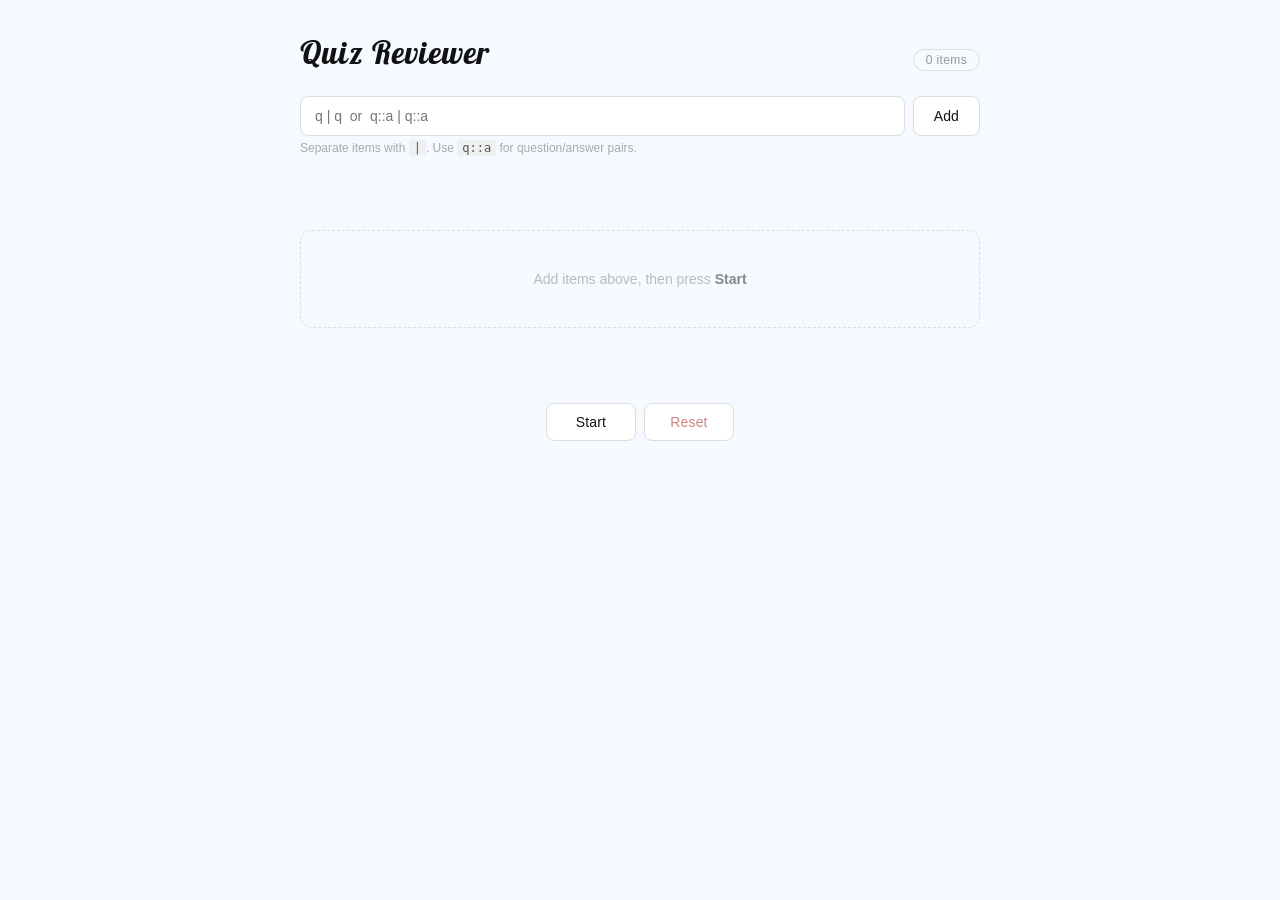
==== claudeAi/index.html @ f23acb00 "q::a | q::a format" ====
<!doctype html>
<html lang="en">
  <head>
    <meta charset="UTF-8" />
    <meta name="viewport" content="width=device-width, initial-scale=1.0" />
    <title>Quiz Reviewer</title>
    <link rel="stylesheet" href="style.css" />
    <script src="script.js" defer></script>
  </head>
  <body>
    <div class="app">
      <div class="header">
        <span class="title">Quiz Reviewer</span>
        <span class="badge" id="count-badge">0 items</span>
      </div>

      <div>
        <div class="input-row">
          <input type="text" id="input" placeholder="q | q  or  q::a | q::a" />
          <button onclick="insert()">Add</button>
        </div>
        <p class="hint">
          Separate items with <code>|</code>. Use <code>q::a</code> for
          question/answer pairs.
        </p>
      </div>

      <div class="progress-wrap" id="progress-wrap" style="display: none">
        <div class="progress-meta">
          <span id="prog-label">0 remaining</span>
          <span id="prog-pct">0%</span>
        </div>
        <div class="progress-bar">
          <div class="progress-fill" id="prog-fill" style="width: 0%"></div>
        </div>
      </div>

      <div class="card-area" id="card-area">
        <div class="empty-card">
          Add items above, then press <strong>Start</strong>
        </div>
      </div>

      <div class="controls">
        <button id="start-btn" onclick="startQuiz()">Start</button>
        <button id="flip-btn" onclick="flipCard()" style="display: none">
          Flip
        </button>
        <button id="next-btn" onclick="nextCard()" style="display: none">
          Next
        </button>
        <button class="btn-danger" onclick="confirmReset()">Reset</button>
      </div>
    </div>

    <div class="toast" id="toast"></div>
  </body>
</html>
---- claudeAi/style.css ----
@import url("https://fonts.googleapis.com/css2?family=Archivo+Black&family=Dynalight&family=Fira+Sans:ital,wght@0,100;0,200;0,300;0,400;0,500;0,600;0,700;0,800;0,900;1,100;1,200;1,300;1,400;1,500;1,600;1,700;1,800;1,900&family=Lobster&family=Markazi+Text:wght@400..700&family=Montserrat:ital,wght@0,100..900;1,100..900&family=Nunito+Sans:ital,opsz,wght@0,6..12,200..1000;1,6..12,200..1000&family=Nunito:ital,wght@0,900;1,900&family=Open+Sans:ital,wght@0,300..800;1,300..800&family=Playball&family=Poppins:ital,wght@0,100;0,200;0,300;0,400;0,500;0,600;0,700;0,800;0,900;1,100;1,200;1,300;1,400;1,500;1,600;1,700;1,800;1,900&family=Rubik:ital,wght@0,300..900;1,300..900&family=Shojumaru&family=Zain:ital,wght@0,200;0,300;0,400;0,700;0,800;0,900;1,300;1,400&display=swap");

* {
  box-sizing: border-box;
  margin: 0;
  padding: 0;
}

body {
  font-family: "DM Sans", sans-serif;
  min-height: 100vh;
  background: #f4faff;
  display: flex;
  justify-content: center;
  padding: 2rem 1rem;
  color: #111;
}

.app {
  width: 100%;
  max-width: 680px;
  display: flex;
  flex-direction: column;
  gap: 1.5rem;
}

/* Header */
.header {
  display: flex;
  justify-content: space-between;
  align-items: baseline;
}

.title {
  font-family: "Lobster", "DM Serif Display", serif;
  font-size: 32px;
  letter-spacing: 1px;
  font-weight: 400;
  color: #111;
}

.badge {
  font-size: 12px;
  color: #999;
  border: 1px solid #ddd;
  padding: 3px 12px;
  border-radius: 999px;
  letter-spacing: 0.03em;
}

/* Input */
.input-row {
  display: flex;
  gap: 8px;
}

.input-row input {
  flex: 1;
  min-width: 0;
  padding: 11px 14px;
  border: 1.5px solid #ddd;
  border-radius: 8px;
  outline: none;
  font-size: 14px;
  font-family: "DM Sans", sans-serif;
  color: #111;
  background: #fff;
  transition: 0.2s;
}

.input-row input:focus {
  border-color: #111;
}

.hint {
  font-size: 12px;
  color: #aaa;
  margin-top: 5px;
}

.hint code {
  background: #f0f0f0;
  padding: 1px 5px;
  border-radius: 3px;
  color: #555;
  font-family: monospace;
}

/* Buttons */
button {
  padding: 10px 20px;
  border: 1.5px solid #ddd;
  border-radius: 8px;
  background: #fff;
  color: #111;
  font-size: 14px;
  font-family: "DM Sans", sans-serif;
  font-weight: 500;
  cursor: pointer;
  transition: 0.15s;
  letter-spacing: 0.01em;
}

button:hover {
  background: #111;
  color: #fff;
  border-color: #111;
}

button:active {
  transform: scale(0.98);
}

.btn-danger {
  border-color: #ddd;
  color: #cf8585;
}

.btn-danger:hover {
  background: #cf8585;
  color: #fff;
  border-color: #b87575;
}

/* Progress */
.progress-wrap {
  display: flex;
  flex-direction: column;
  gap: 5px;
}

.progress-meta {
  display: flex;
  justify-content: space-between;
  font-size: 12px;
  color: #aaa;
}

.progress-bar {
  height: 2px;
  background: #eee;
  border-radius: 999px;
  overflow: hidden;
}

.progress-fill {
  height: 100%;
  background: #111;
  border-radius: 999px;
  transition: width 0.4s ease;
}

/* Card area */
.card-area {
  min-height: 200px;
  display: flex;
  align-items: center;
  justify-content: center;
}

.empty-card {
  border: 1.5px dashed #ddd;
  border-radius: 12px;
  padding: 2.5rem;
  text-align: center;
  color: #bbb;
  font-size: 14px;
  width: 100%;
}

.empty-card strong {
  color: #888;
}

/* Flip card */
.flip-scene {
  width: 100%;
  perspective: 800px;
  cursor: pointer;
}

.flip-card {
  position: relative;
  width: 100%;
  transform-style: preserve-3d;
  transition: transform 0.5s ease;
}

.flip-card.flipped {
  transform: rotateY(180deg);
}

.card-face {
  background: #fff;
  border: 1.5px solid #e8e8e8;
  border-radius: 12px;
  padding: 2rem 2rem 1.5rem;
  backface-visibility: hidden;
  -webkit-backface-visibility: hidden;
}

.card-face.back {
  position: absolute;
  top: 0;
  left: 0;
  width: 100%;
  transform: rotateY(180deg);
  background: #fafafa;
}

.card-label {
  font-size: 11px;
  font-weight: 500;
  letter-spacing: 0.1em;
  text-transform: uppercase;
  color: #ccc;
  margin-bottom: 0.75rem;
}

.card-text {
  font-family: "DM Serif Display", serif;
  font-size: 28px;
  font-weight: 400;
  color: #111;
  line-height: 1.4;
  min-height: 60px;
  word-break: break-word;
}

.card-tip {
  font-size: 12px;
  color: #ccc;
  margin-top: 1.25rem;
  text-align: right;
}

/* Plain item card */
.plain-card {
  background: #fff;
  border: 1.5px solid #e8e8e8;
  border-radius: 12px;
  padding: 2rem 2rem 1.5rem;
  width: 100%;
}

/* Done card */
.done-card {
  background: #fff;
  border: 1.5px solid #e8e8e8;
  border-radius: 12px;
  padding: 2.5rem;
  text-align: center;
  width: 100%;
}

.done-check {
  width: 36px;
  height: 36px;
  border: 2px solid #111;
  border-radius: 50%;
  display: flex;
  align-items: center;
  justify-content: center;
  margin: 0 auto 0.75rem;
  font-size: 16px;
}

.done-title {
  font-family: "DM Serif Display", serif;
  font-size: 24px;
  font-weight: 400;
  color: #111;
  margin-bottom: 0.4rem;
}

.done-sub {
  font-size: 13px;
  color: #aaa;
}

/* Controls */
.controls {
  display: flex;
  gap: 8px;
  justify-content: center;
  flex-wrap: wrap;
}

.controls button {
  min-width: 90px;
}

/* Toast */
.toast {
  position: fixed;
  bottom: 1.5rem;
  left: 50%;
  transform: translateX(-50%);
  background: #111;
  color: #fff;
  border-radius: 8px;
  padding: 8px 18px;
  font-size: 13px;
  opacity: 0;
  transition: opacity 0.3s;
  pointer-events: none;
  white-space: nowrap;
}

.toast.show {
  opacity: 1;
}
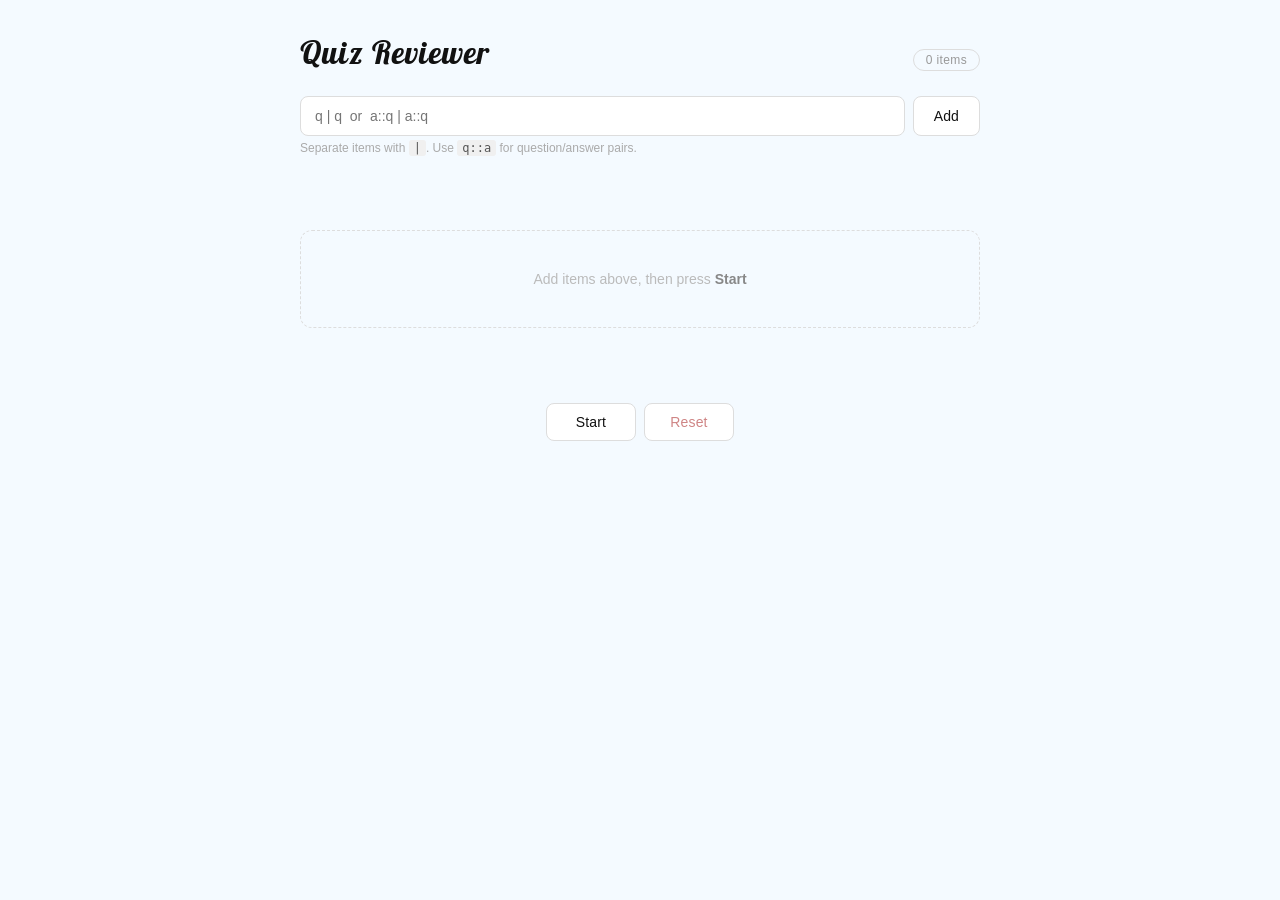
==== commit 33a1e1c7: "a::q | a::q format" ====
--- a/claudeAi/index.html
+++ b/claudeAi/index.html
@@ -16,7 +16,7 @@
 
       <div>
         <div class="input-row">
-          <input type="text" id="input" placeholder="q | q  or  q::a | q::a" />
+          <input type="text" id="input" placeholder="q | q  or  a::q | a::q" />
           <button onclick="insert()">Add</button>
         </div>
         <p class="hint">
